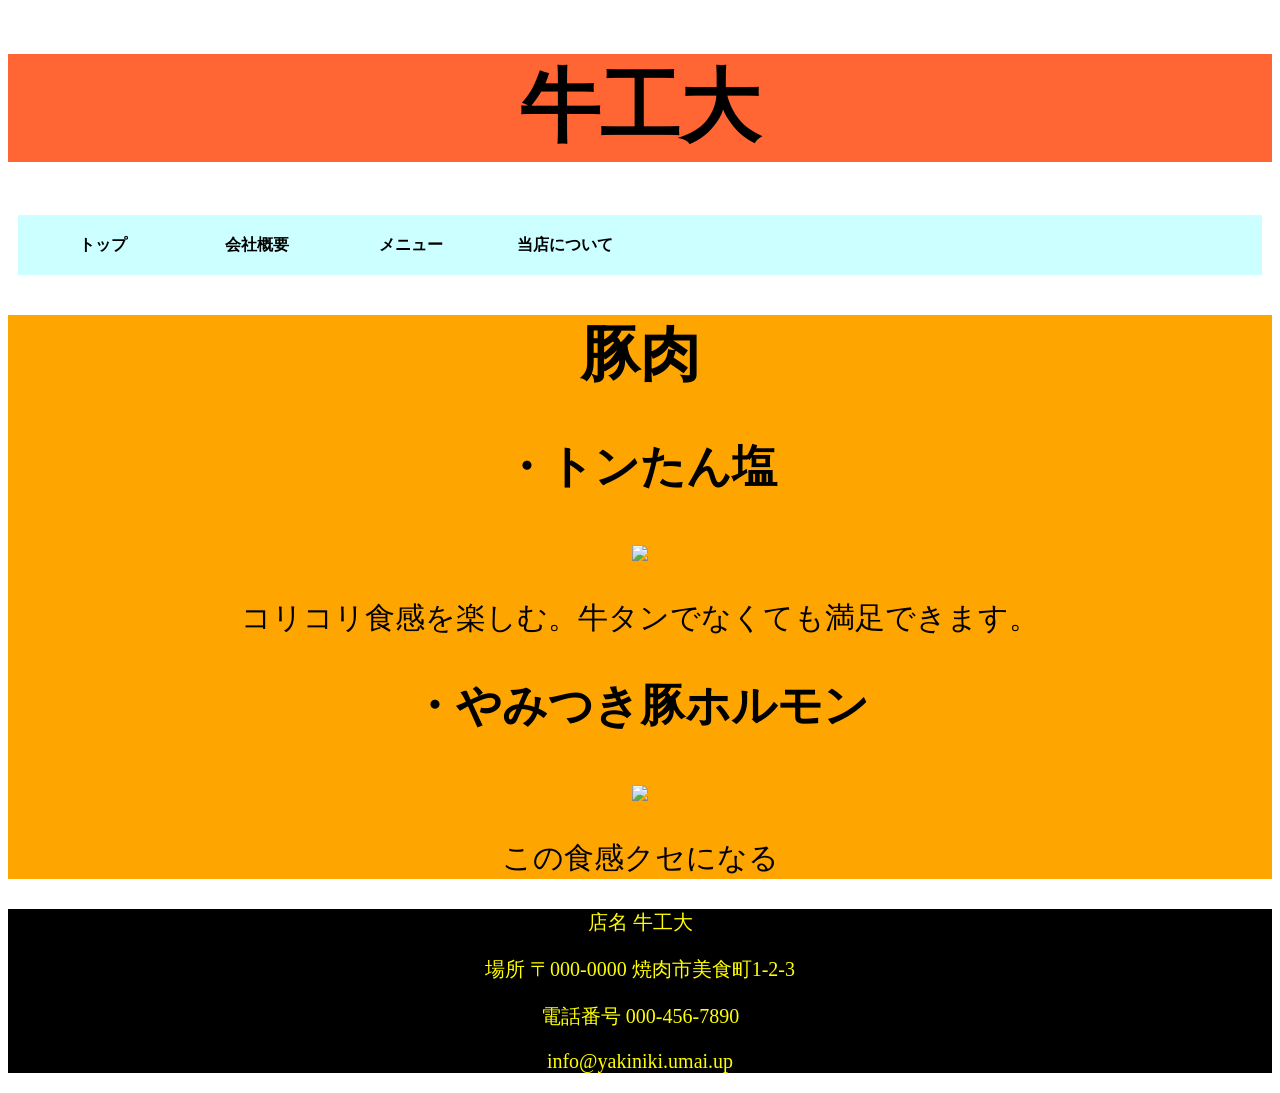
==== butaniku.html @ cdc8ea40 "Add files via upload" ====
<!DOCTYPE HTML>
<html>
<head>
	<meta charset="UTF-8">
	<title>メニュー</title>
	<style type = "text/css">
		#box {
	color: #000000;
	background-color: #FF6633;
	font-size: 40px;
	text-align: center;
	}
	ul.wing{
	  margin: 10px;  
	  padding: 10px 10px 10px 10px; 
	  background-color: #CCFFFF;
	 }
	 
 	ul.wing li{
 	width:150px;
 	display: inline-block;
 	list-style-type: none;
 	position: relative;
 	}
 	ul.wing a{
 	color: black;
 	line-height:40px;
 	text-align: center;
 	text-decoration:none;
 	font-weight: bold;
 	display:block;
 	}
 	
 	ul.wing ul{
 	display: none;
 	margin: 0px;
 	padding: 0px;
 	position: absolute;
 	}
 	
 	ul.wing a:hover{
 	background-color: #CCFFFF;
 	color: #FF6633;
 	}
 	
 	ul.wing li:hover ul{
 	display: block;
 	}
 	 img{
 	width:50%;
 	}
 		#one{
 		font-size:30px;
 		text-align:center;
 		background-color:orange;
 		}
 	 	#four{
 	background-color: black;
 	color:yellow;
	text-align: center;
	font-size:20px;
	}
	
 	</style>
	</head>
<body>
	<div id = "box"><h1>牛工大</h1></div>
	<ul class="wing">
	<li><a href="index.html">トップ</a></li>
	<li><a href="company.html">会社概要</a></li>
	<li><a href="menu.html">メニュー</a>
		<ul>
			<li><a href="gyuniku.html">牛肉</a></li>
			<li><a href="butaniku.html">豚肉</a></li>
			<li><a href="toriniku.html">鶏肉</a></li>
		</ul>
	</li>
	<li><a href="store.html">当店について</a></li>
</ul>
<div id = "one">
	<h1>豚肉</h1>
	<h2>・トンたん塩</h2>
	<img src ="C:\Users\haru2\Downloads\素材\素材\butatan.jpg">
	<p>コリコリ食感を楽しむ。牛タンでなくても満足できます。</p>
	<h2>・やみつき豚ホルモン</h2>
	<img src ="C:\Users\haru2\Downloads\素材\素材\butahorumon.jpg">
	<p>この食感クセになる</p>
</div>
<div id = "four">
	<p>店名 牛工大</p>
	<p>場所 〒000-0000 焼肉市美食町1-2-3</p>
	<p>電話番号 000-456-7890</p>
	<p>info@yakiniki.umai.up</p>
	</div>
</body>
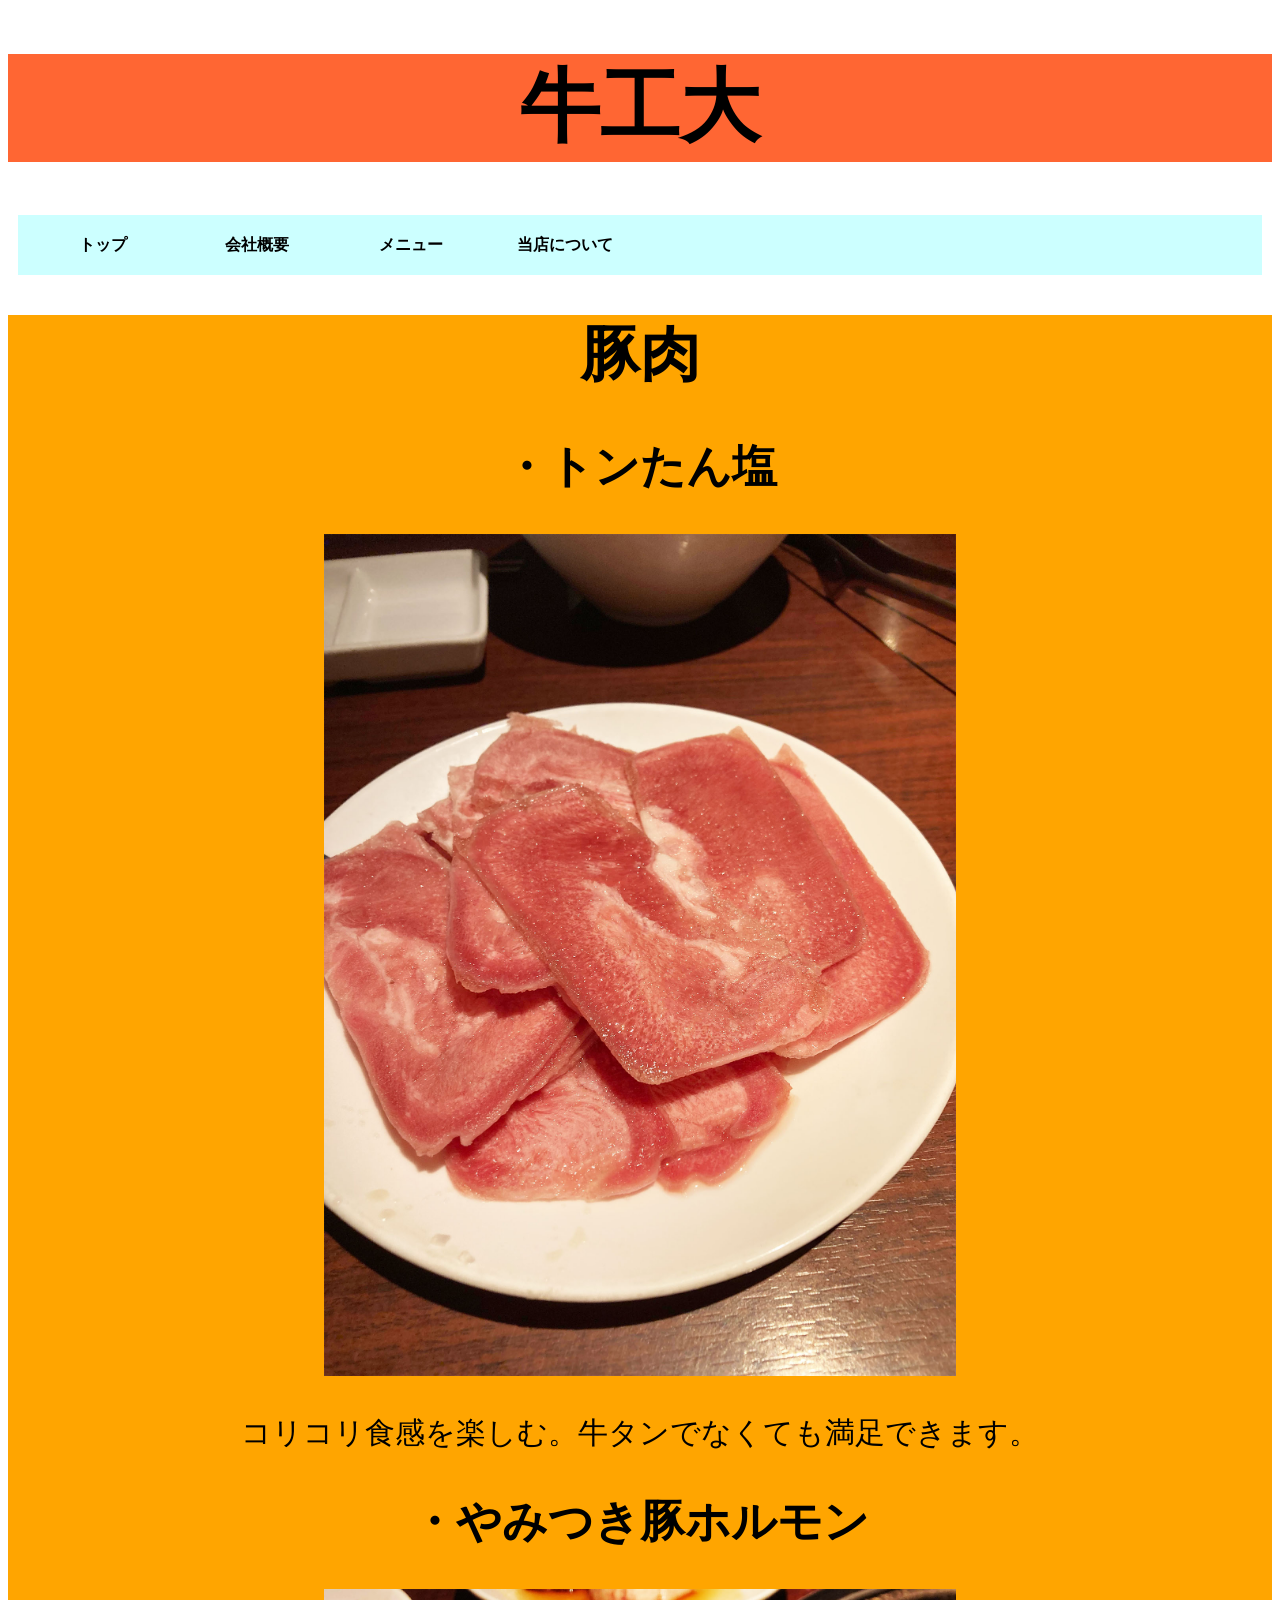
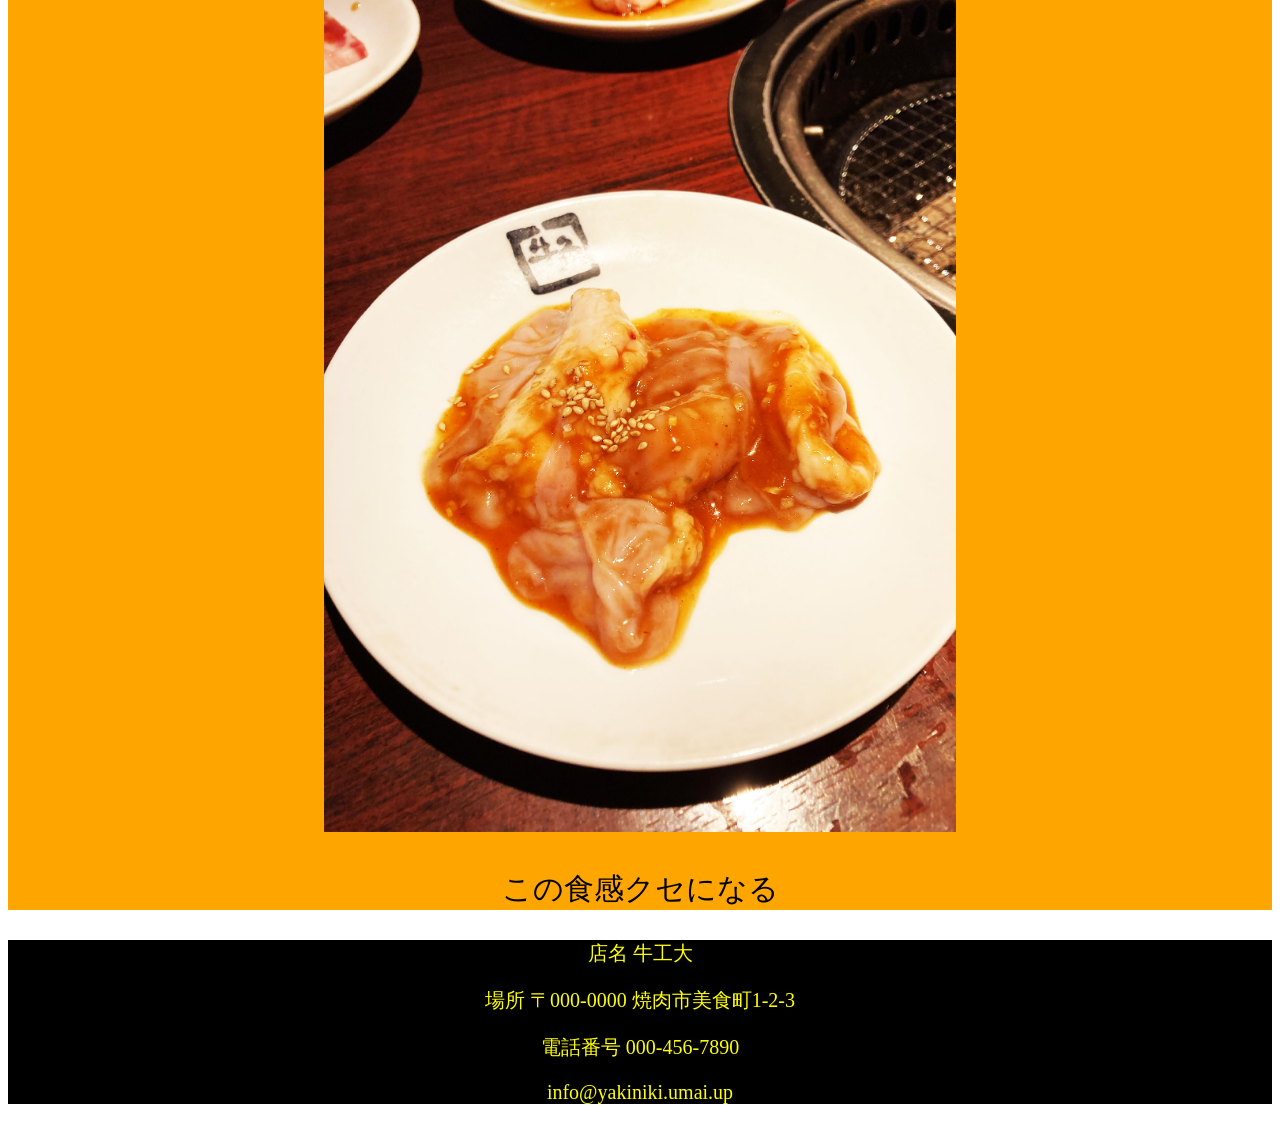
==== commit a9ac40eb: "Update butaniku.html" ====
--- a/butaniku.html
+++ b/butaniku.html
@@ -80,10 +80,10 @@
 <div id = "one">
 	<h1>豚肉</h1>
 	<h2>・トンたん塩</h2>
-	<img src ="C:\Users\haru2\Downloads\素材\素材\butatan.jpg">
+	<img src ="butatan.jpg">
 	<p>コリコリ食感を楽しむ。牛タンでなくても満足できます。</p>
 	<h2>・やみつき豚ホルモン</h2>
-	<img src ="C:\Users\haru2\Downloads\素材\素材\butahorumon.jpg">
+	<img src ="butahorumon.jpg">
 	<p>この食感クセになる</p>
 </div>
 <div id = "four">
@@ -92,4 +92,4 @@
 	<p>電話番号 000-456-7890</p>
 	<p>info@yakiniki.umai.up</p>
 	</div>
-</body>+</body>
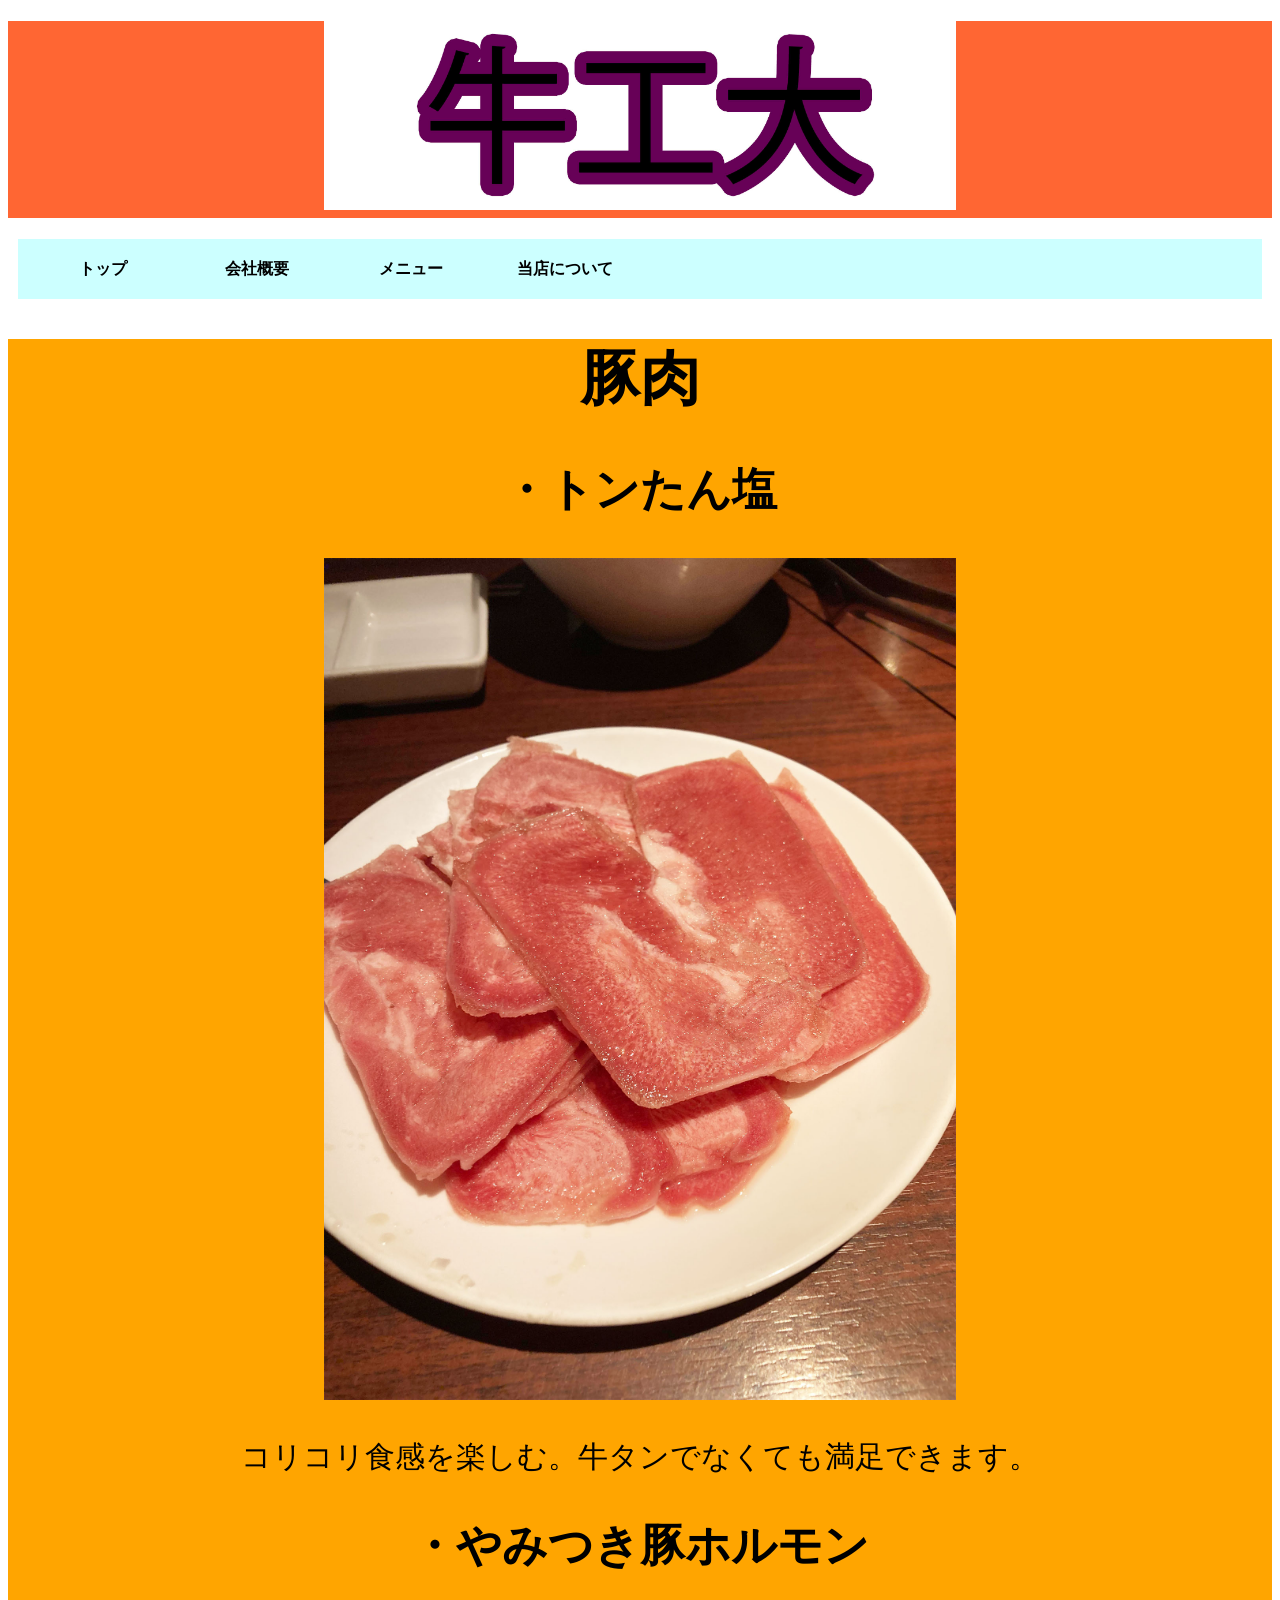
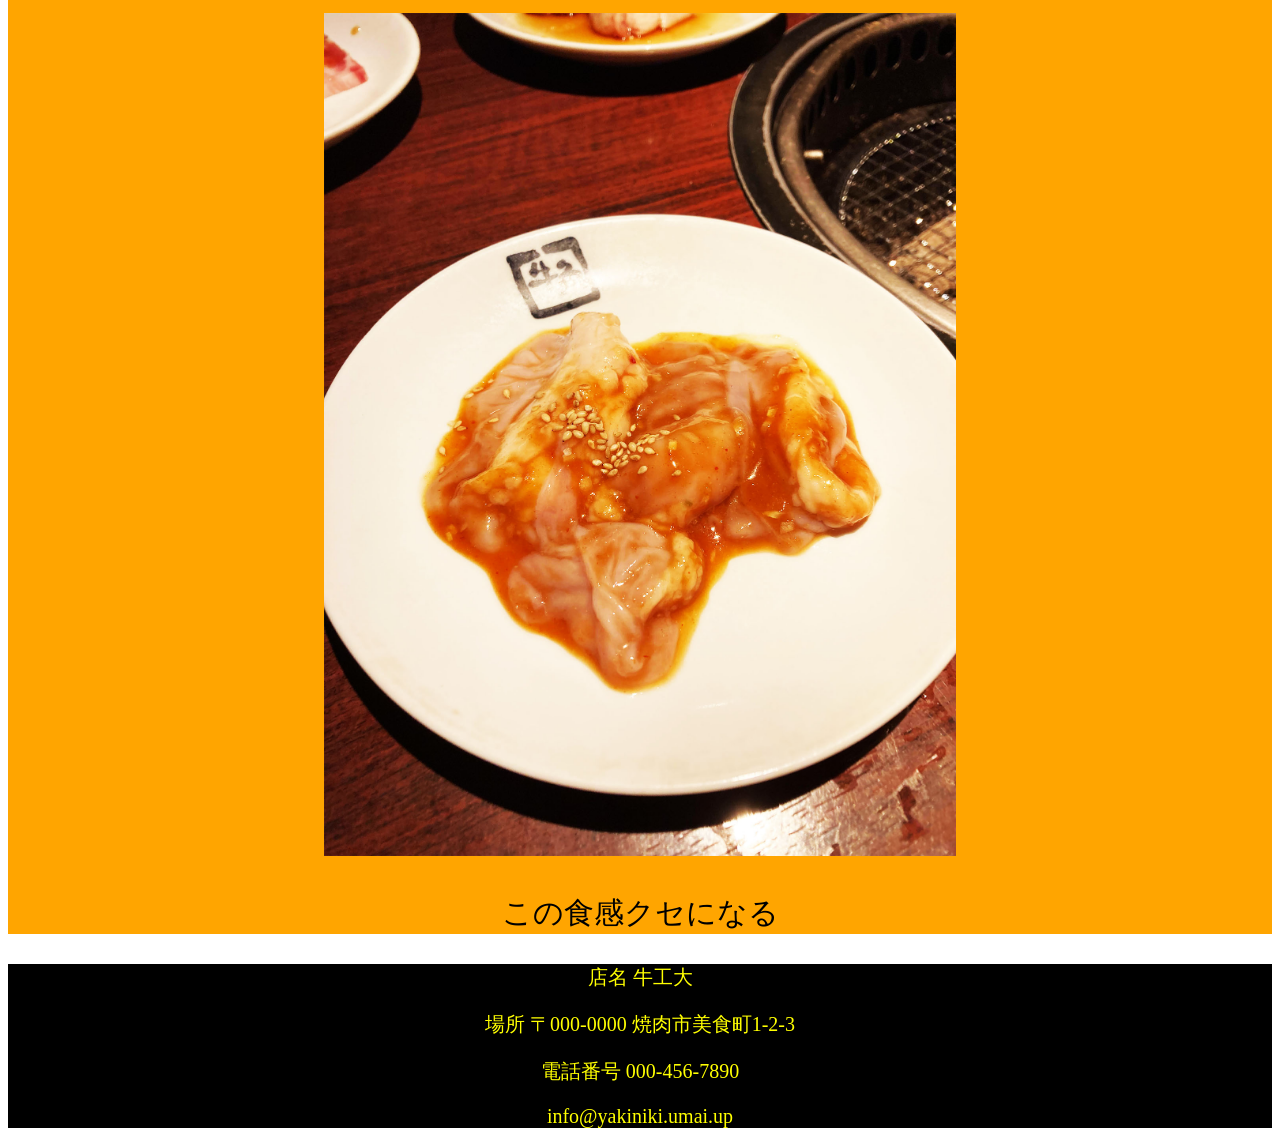
==== commit 68d1bcae: "Update butaniku.html" ====
--- a/butaniku.html
+++ b/butaniku.html
@@ -5,9 +5,7 @@
 	<title>メニュー</title>
 	<style type = "text/css">
 		#box {
-	color: #000000;
 	background-color: #FF6633;
-	font-size: 40px;
 	text-align: center;
 	}
 	ul.wing{
@@ -64,7 +62,7 @@
  	</style>
 	</head>
 <body>
-	<div id = "box"><h1>牛工大</h1></div>
+	<div id = "box"><h1><img src ="logo1.jpg"></h1></div>
 	<ul class="wing">
 	<li><a href="index.html">トップ</a></li>
 	<li><a href="company.html">会社概要</a></li>
